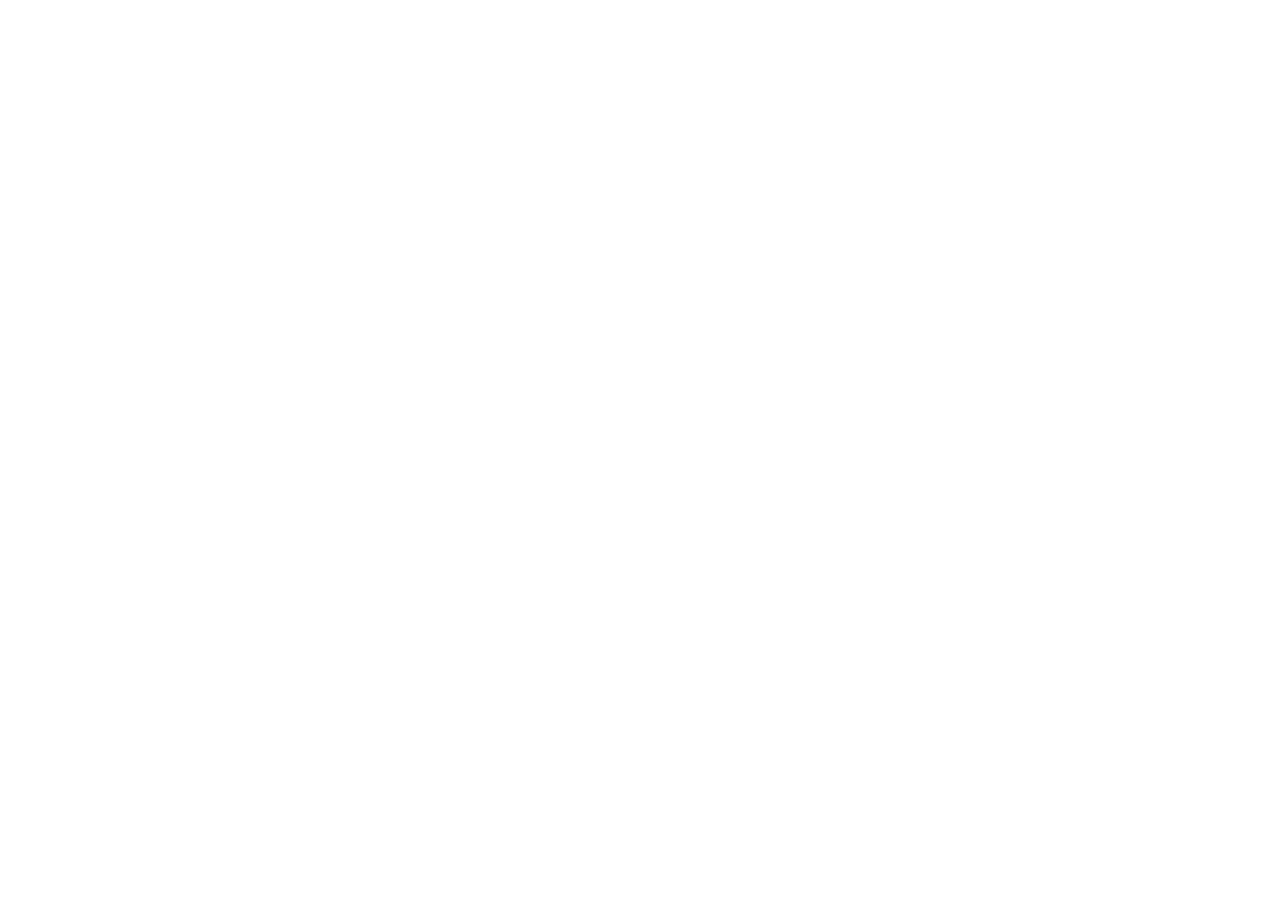
==== index.html @ a2f184b3 "primerCommit" ====
<!doctype html>
<html lang="en">
    <head>
        <title>Title</title>
        <!-- Required meta tags -->
        <meta charset="utf-8" />
        <meta
            name="viewport"
            content="width=device-width, initial-scale=1, shrink-to-fit=no"
        />

        <!-- Bootstrap CSS v5.2.1 -->
        <link
            href="https://cdn.jsdelivr.net/npm/bootstrap@5.3.2/dist/css/bootstrap.min.css"
            rel="stylesheet"
            integrity="sha384-T3c6CoIi6uLrA9TneNEoa7RxnatzjcDSCmG1MXxSR1GAsXEV/Dwwykc2MPK8M2HN"
            crossorigin="anonymous"
        />
    </head>

    <body>
        <header>
            
        </header>
        <main></main>
        <footer>
            <!-- place footer here -->
        </footer>
        <!-- Bootstrap JavaScript Libraries -->
        <script
            src="https://cdn.jsdelivr.net/npm/@popperjs/core@2.11.8/dist/umd/popper.min.js"
            integrity="sha384-I7E8VVD/ismYTF4hNIPjVp/Zjvgyol6VFvRkX/vR+Vc4jQkC+hVqc2pM8ODewa9r"
            crossorigin="anonymous"
        ></script>

        <script
            src="https://cdn.jsdelivr.net/npm/bootstrap@5.3.2/dist/js/bootstrap.min.js"
            integrity="sha384-BBtl+eGJRgqQAUMxJ7pMwbEyER4l1g+O15P+16Ep7Q9Q+zqX6gSbd85u4mG4QzX+"
            crossorigin="anonymous"
        ></script>
    </body>
</html>
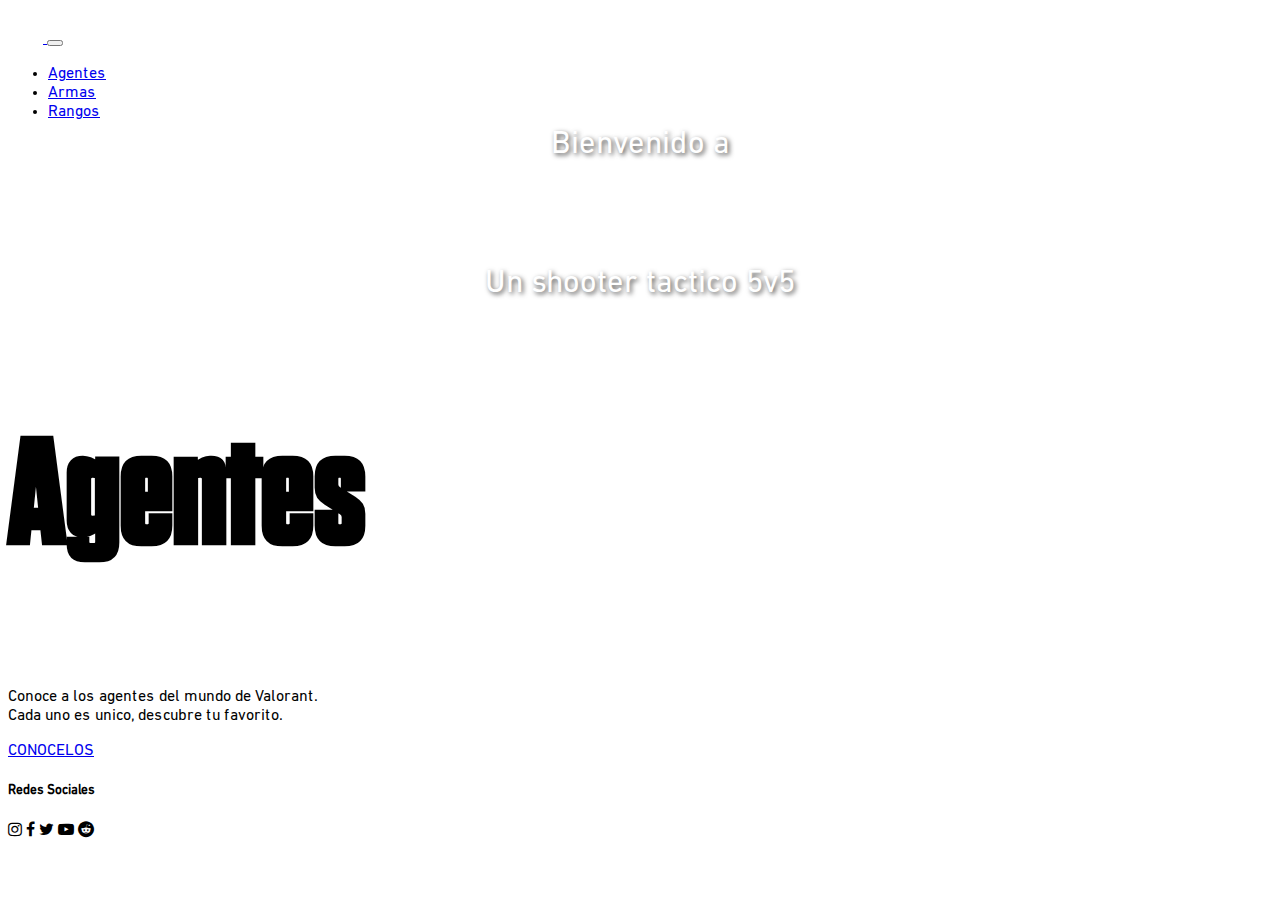
==== commit 0adfa8d5: "indexV1" ====
--- a/index.html
+++ b/index.html
@@ -1,42 +1,181 @@
 <!doctype html>
 <html lang="en">
-    <head>
-        <title>Title</title>
-        <!-- Required meta tags -->
-        <meta charset="utf-8" />
-        <meta
-            name="viewport"
-            content="width=device-width, initial-scale=1, shrink-to-fit=no"
-        />
 
-        <!-- Bootstrap CSS v5.2.1 -->
-        <link
-            href="https://cdn.jsdelivr.net/npm/bootstrap@5.3.2/dist/css/bootstrap.min.css"
-            rel="stylesheet"
-            integrity="sha384-T3c6CoIi6uLrA9TneNEoa7RxnatzjcDSCmG1MXxSR1GAsXEV/Dwwykc2MPK8M2HN"
-            crossorigin="anonymous"
-        />
-    </head>
+<head>
+    <title>Valorant</title>
+    <!-- Required meta tags -->
+    <meta charset="utf-8" />
+    <meta name="viewport" content="width=device-width, initial-scale=1, shrink-to-fit=no" />
+    <link rel="icon" href="https://cmsassets.rgpub.io/sanity/images/dsfx7636/news/cbf4460132cdfeb2a97fad5f9dd25ba0bc058f76-128x128.png" sizes="any">
+    <style>
+        @font-face {
+            font-family: Titulos;
+            src: url(assets/fonts/FontsFree-Net-Tungsten-Bold.woff2);
+        }
+        @font-face {
+            font-family: Textos;
+            src: url(assets/fonts/dinnextw1g.woff2);
+        }
 
-    <body>
-        <header>
-            
-        </header>
-        <main></main>
-        <footer>
-            <!-- place footer here -->
-        </footer>
-        <!-- Bootstrap JavaScript Libraries -->
-        <script
-            src="https://cdn.jsdelivr.net/npm/@popperjs/core@2.11.8/dist/umd/popper.min.js"
-            integrity="sha384-I7E8VVD/ismYTF4hNIPjVp/Zjvgyol6VFvRkX/vR+Vc4jQkC+hVqc2pM8ODewa9r"
-            crossorigin="anonymous"
-        ></script>
+        *{
+            font-family: Textos;
+        }
 
-        <script
-            src="https://cdn.jsdelivr.net/npm/bootstrap@5.3.2/dist/js/bootstrap.min.js"
-            integrity="sha384-BBtl+eGJRgqQAUMxJ7pMwbEyER4l1g+O15P+16Ep7Q9Q+zqX6gSbd85u4mG4QzX+"
-            crossorigin="anonymous"
-        ></script>
-    </body>
-</html>
+        /* Contenedor principal para posicionar texto sobre el video */
+        .video-container {
+            position: relative;
+            width: 100%;
+            margin: auto;
+        }
+
+        /* Estilo para el video */
+        .video-container video {
+            width: 100%;
+            height: auto;
+            display: block;
+        }
+
+        /* Texto encima del video */
+        .overlay-text {
+            position: absolute;
+            top: 50%;
+            /* Centrar verticalmente */
+            left: 50%;
+            /* Centrar horizontalmente */
+            transform: translate(-50%, -50%);
+            /* Ajusta la posición exacta */
+            color: white;
+            font-size: 2rem;
+            /* Ajusta el tamaño del texto */
+            text-shadow: 2px 2px 5px rgba(0, 0, 0, 0.7);
+            /* Sombra para visibilidad */
+            font-family: Arial, sans-serif;
+            text-align: center;
+        }
+    </style>
+
+    <!-- Bootstrap CSS v5.2.1 -->
+    <link href="https://cdn.jsdelivr.net/npm/bootstrap@5.3.2/dist/css/bootstrap.min.css" rel="stylesheet"
+        integrity="sha384-T3c6CoIi6uLrA9TneNEoa7RxnatzjcDSCmG1MXxSR1GAsXEV/Dwwykc2MPK8M2HN" crossorigin="anonymous" />
+    <link rel="stylesheet" href="https://maxcdn.bootstrapcdn.com/font-awesome/4.7.0/css/font-awesome.min.css">
+</head>
+
+<body>
+    <header class="bg-dark">
+        <nav class="navbar navbar-expand-sm navbar-dark py-3">
+            <div class="container">
+                <a href="index.html">
+                    <svg xmlns="http://www.w3.org/2000/svg" fill="none" height="35" viewBox="0 0 100 100" width="35">
+                        <path
+                            d="M99.25 48.66V10.28c0-.59-.75-.86-1.12-.39l-41.92 52.4a.627.627 0 00.49 1.02h30.29c.82 0 1.59-.37 2.1-1.01l9.57-11.96c.38-.48.59-1.07.59-1.68zM1.17 50.34L32.66 89.7c.51.64 1.28 1.01 2.1 1.01h30.29c.53 0 .82-.61.49-1.02L1.7 9.89c-.37-.46-1.12-.2-1.12.39v38.38c0 .61.21 1.2.59 1.68z"
+                            fill="#fff"></path>
+                    </svg>
+                </a>
+                <button class="navbar-toggler d-lg-none" type="button" data-bs-toggle="collapse"
+                    data-bs-target="#collapsibleNavId" aria-controls="collapsibleNavId" aria-expanded="false"
+                    aria-label="Toggle navigation">
+                    <span class="navbar-toggler-icon"></span>
+                </button>
+                <div class="collapse navbar-collapse" id="collapsibleNavId">
+                    <ul class="navbar-nav me-auto mt-2 mt-lg-0 fs-5">
+                        <li class="nav-item ms-4">
+                            <a class="nav-link active" href="agentes.html" aria-current="page">Agentes</a>
+                        </li>
+                        <li class="nav-item ms-4">
+                            <a class="nav-link active" href="armas.html" aria-current="page">Armas</a>
+                        </li>
+                        <li class="nav-item ms-4">
+                            <a class="nav-link active" href="rangos.html" aria-current="page">Rangos</a>
+                        </li>
+                        <!--<li class="nav-item">
+                                <a
+                                    class="text-white text-decoration-none dropdown-toggle"
+                                    href="#"
+                                    id="dropdownId"
+                                    data-bs-toggle="dropdown"
+                                    aria-haspopup="true"
+                                    aria-expanded="false"
+                                    >Dropdown</a
+                                >
+                                <div
+                                    class="dropdown-menu"
+                                    aria-labelledby="dropdownId"
+                                >
+                                    <a class="dropdown-item" href="#"
+                                        >Action 1</a
+                                    >
+                                    <a class="dropdown-item" href="#"
+                                        >Action 2</a
+                                    >
+                                </div>
+                            </li>-->
+                    </ul>
+                    <!--<form class="d-flex my-2 my-lg-0 justify-content-around">
+                            <input
+                                class="form-control me-sm-2 w-75"
+                                type="text"
+                                placeholder="Search"
+                            />
+                            <button
+                                class="btn btn-danger  ms-sm-3"
+                                type="submit"
+                            >
+                                Search
+                            </button>
+                        </form>-->
+                </div>
+            </div>
+        </nav>
+
+    </header>
+    <main>
+        <div class="video-container">
+            <!-- Video -->
+            <video autoplay muted loop>
+                <source
+                    src="https://cmsassets.rgpub.io/sanity/files/dsfx7636/news/409ab2fc369ba5e1fe50bac10c6676d7d1365a9f.mp4"
+                    type="video/mp4">
+            </video>
+            <!-- Texto superpuesto -->
+            <div class="overlay-text">
+                <p class="mb-0">Bienvenido a</p>
+                <img src="https://cmsassets.rgpub.io/sanity/images/dsfx7636/news/7b76209193f1bfe190d3ae6ef8728328870be9c3-736x138.png?auto=format&amp;fit=fill&amp;q=80&amp;w=300" alt="" class="img-fluid w-75" data-testid="masthead-logo">
+                <p class="fs-5 mt-4 text-white-50">Un shooter tactico 5v5</p>
+            </div>
+        </div>
+        <div>
+            <div class="position-relative">
+                <img src="https://cmsassets.rgpub.io/sanity/images/dsfx7636/news/fedda57d7bd05538e8e7b2903ddc1c65f1440575-3440x1020.jpg?auto=format&amp;fit=fill&amp;q=80&amp;h=640" alt="" data-testid="backdrop-background-image" role="presentation" class="w-100 img-fluid">
+                <div class="position-absolute top-50 translate-middle text-white" style="left: 20%; ">
+                    <h1 style="font-family: Titulos; font-size: 150px;">Agentes</h1>
+                    <p class="fs-5">Conoce a los agentes del mundo de Valorant.<br>
+                                                                Cada uno es unico, descubre tu favorito.</p>
+                    <a href="agentes.html" class="btn btn-dark rounded-0 px-4 py-3">CONOCELOS</a>
+                </div>
+            </div>
+        </div>
+    </main>
+    <footer class="bg-dark p">
+        <div class="container d-flex justify-content-center">
+            <div class="text-white">
+                <h5>Redes Sociales</h5>
+                <i class="fa fa-instagram" aria-hidden="true"></i>
+                <i class="fa fa-facebook" aria-hidden="true"></i>
+                <i class="fa fa-twitter" aria-hidden="true"></i>
+                <i class="fa fa-youtube-play" aria-hidden="true"></i>
+                <i class="fa fa-reddit" aria-hidden="true"></i>
+                
+            </div>
+        </div>
+    </footer>
+    <!-- Bootstrap JavaScript Libraries -->
+    <script src="https://cdn.jsdelivr.net/npm/@popperjs/core@2.11.8/dist/umd/popper.min.js"
+        integrity="sha384-I7E8VVD/ismYTF4hNIPjVp/Zjvgyol6VFvRkX/vR+Vc4jQkC+hVqc2pM8ODewa9r"
+        crossorigin="anonymous"></script>
+
+    <script src="https://cdn.jsdelivr.net/npm/bootstrap@5.3.2/dist/js/bootstrap.min.js"
+        integrity="sha384-BBtl+eGJRgqQAUMxJ7pMwbEyER4l1g+O15P+16Ep7Q9Q+zqX6gSbd85u4mG4QzX+"
+        crossorigin="anonymous"></script>
+</body>
+
+</html>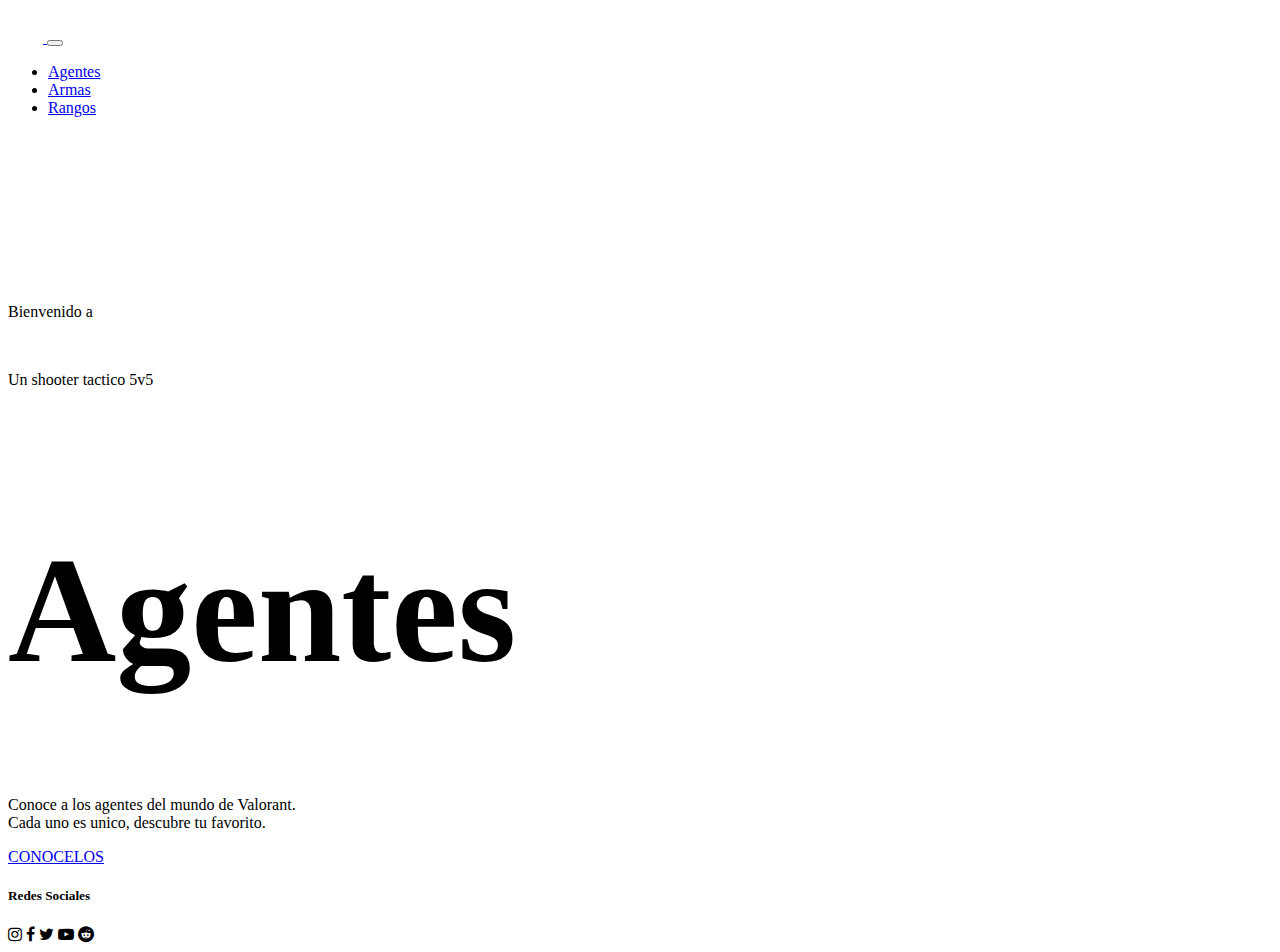
==== commit e6d4ecb0: "cssV1" ====
--- a/index.html
+++ b/index.html
@@ -7,52 +7,6 @@
     <meta charset="utf-8" />
     <meta name="viewport" content="width=device-width, initial-scale=1, shrink-to-fit=no" />
     <link rel="icon" href="https://cmsassets.rgpub.io/sanity/images/dsfx7636/news/cbf4460132cdfeb2a97fad5f9dd25ba0bc058f76-128x128.png" sizes="any">
-    <style>
-        @font-face {
-            font-family: Titulos;
-            src: url(assets/fonts/FontsFree-Net-Tungsten-Bold.woff2);
-        }
-        @font-face {
-            font-family: Textos;
-            src: url(assets/fonts/dinnextw1g.woff2);
-        }
-
-        *{
-            font-family: Textos;
-        }
-
-        /* Contenedor principal para posicionar texto sobre el video */
-        .video-container {
-            position: relative;
-            width: 100%;
-            margin: auto;
-        }
-
-        /* Estilo para el video */
-        .video-container video {
-            width: 100%;
-            height: auto;
-            display: block;
-        }
-
-        /* Texto encima del video */
-        .overlay-text {
-            position: absolute;
-            top: 50%;
-            /* Centrar verticalmente */
-            left: 50%;
-            /* Centrar horizontalmente */
-            transform: translate(-50%, -50%);
-            /* Ajusta la posición exacta */
-            color: white;
-            font-size: 2rem;
-            /* Ajusta el tamaño del texto */
-            text-shadow: 2px 2px 5px rgba(0, 0, 0, 0.7);
-            /* Sombra para visibilidad */
-            font-family: Arial, sans-serif;
-            text-align: center;
-        }
-    </style>
 
     <!-- Bootstrap CSS v5.2.1 -->
     <link href="https://cdn.jsdelivr.net/npm/bootstrap@5.3.2/dist/css/bootstrap.min.css" rel="stylesheet"
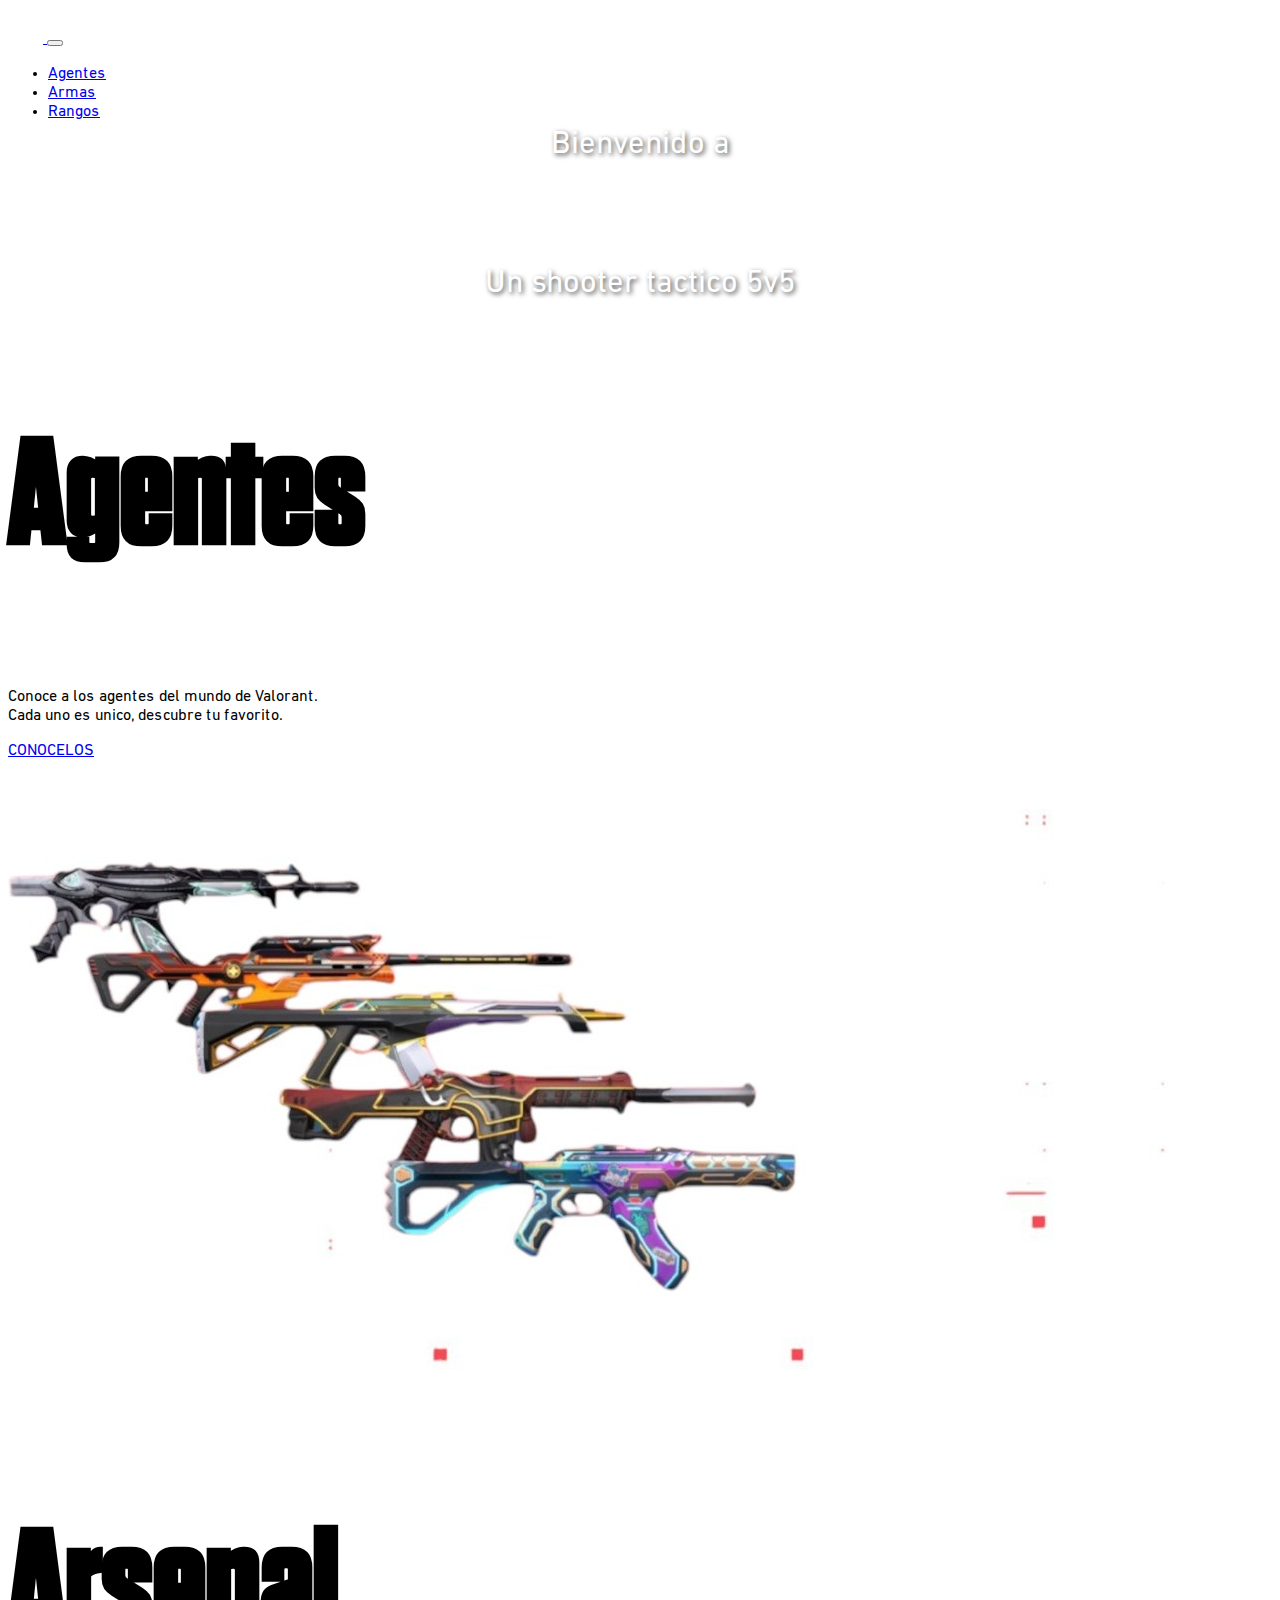
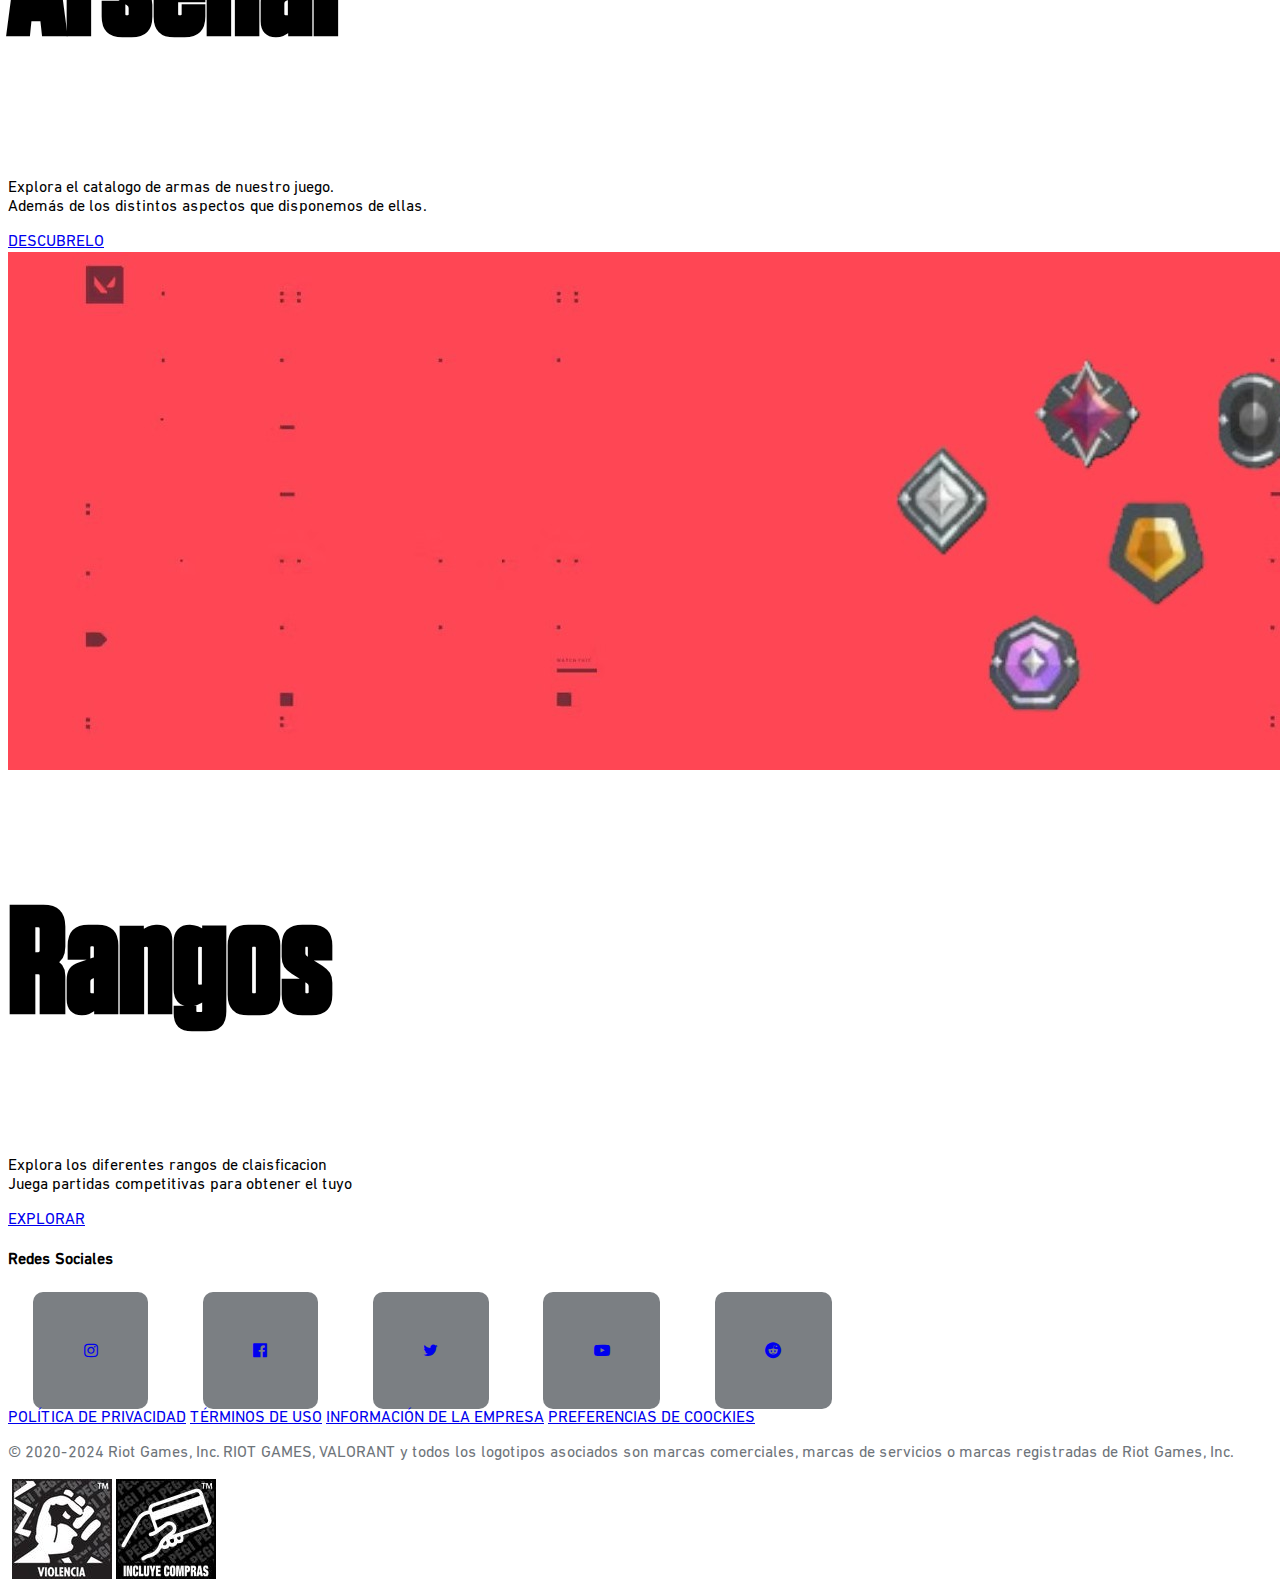
==== commit a2bf33d5: "indexFinal" ====
--- a/index.html
+++ b/index.html
@@ -6,12 +6,15 @@
     <!-- Required meta tags -->
     <meta charset="utf-8" />
     <meta name="viewport" content="width=device-width, initial-scale=1, shrink-to-fit=no" />
-    <link rel="icon" href="https://cmsassets.rgpub.io/sanity/images/dsfx7636/news/cbf4460132cdfeb2a97fad5f9dd25ba0bc058f76-128x128.png" sizes="any">
+    <link rel="icon"
+        href="https://cmsassets.rgpub.io/sanity/images/dsfx7636/news/cbf4460132cdfeb2a97fad5f9dd25ba0bc058f76-128x128.png"
+        sizes="any">
 
     <!-- Bootstrap CSS v5.2.1 -->
     <link href="https://cdn.jsdelivr.net/npm/bootstrap@5.3.2/dist/css/bootstrap.min.css" rel="stylesheet"
         integrity="sha384-T3c6CoIi6uLrA9TneNEoa7RxnatzjcDSCmG1MXxSR1GAsXEV/Dwwykc2MPK8M2HN" crossorigin="anonymous" />
     <link rel="stylesheet" href="https://maxcdn.bootstrapcdn.com/font-awesome/4.7.0/css/font-awesome.min.css">
+    <link rel="stylesheet" href="style/style.css">
 </head>
 
 <body>
@@ -33,13 +36,13 @@
                 <div class="collapse navbar-collapse" id="collapsibleNavId">
                     <ul class="navbar-nav me-auto mt-2 mt-lg-0 fs-5">
                         <li class="nav-item ms-4">
-                            <a class="nav-link active" href="agentes.html" aria-current="page">Agentes</a>
+                            <a class="nav-link" id="nav-link" href="agentes.html" aria-current="page">Agentes</a>
                         </li>
                         <li class="nav-item ms-4">
-                            <a class="nav-link active" href="armas.html" aria-current="page">Armas</a>
+                            <a class="nav-link hover" id="nav-link" href="armas.html" aria-current="page">Armas</a>
                         </li>
                         <li class="nav-item ms-4">
-                            <a class="nav-link active" href="rangos.html" aria-current="page">Rangos</a>
+                            <a class="nav-link hover" id="nav-link" href="rangos.html" aria-current="page">Rangos</a>
                         </li>
                         <!--<li class="nav-item">
                                 <a
@@ -88,38 +91,81 @@
             <video autoplay muted loop>
                 <source
                     src="https://cmsassets.rgpub.io/sanity/files/dsfx7636/news/409ab2fc369ba5e1fe50bac10c6676d7d1365a9f.mp4"
-                    type="video/mp4">
+                    type="">
             </video>
             <!-- Texto superpuesto -->
             <div class="overlay-text">
                 <p class="mb-0">Bienvenido a</p>
-                <img src="https://cmsassets.rgpub.io/sanity/images/dsfx7636/news/7b76209193f1bfe190d3ae6ef8728328870be9c3-736x138.png?auto=format&amp;fit=fill&amp;q=80&amp;w=300" alt="" class="img-fluid w-75" data-testid="masthead-logo">
+                <img src="https://cmsassets.rgpub.io/sanity/images/dsfx7636/news/7b76209193f1bfe190d3ae6ef8728328870be9c3-736x138.png?auto=format&amp;fit=fill&amp;q=80&amp;w=300"
+                    alt="" class="img-fluid w-75" data-testid="masthead-logo">
                 <p class="fs-5 mt-4 text-white-50">Un shooter tactico 5v5</p>
             </div>
         </div>
         <div>
             <div class="position-relative">
-                <img src="https://cmsassets.rgpub.io/sanity/images/dsfx7636/news/fedda57d7bd05538e8e7b2903ddc1c65f1440575-3440x1020.jpg?auto=format&amp;fit=fill&amp;q=80&amp;h=640" alt="" data-testid="backdrop-background-image" role="presentation" class="w-100 img-fluid">
+                <img src="https://cmsassets.rgpub.io/sanity/images/dsfx7636/news/fedda57d7bd05538e8e7b2903ddc1c65f1440575-3440x1020.jpg?auto=format&amp;fit=fill&amp;q=80&amp;h=640"
+                    alt="" data-testid="backdrop-background-image" role="presentation" class="w-100 img-fluid">
                 <div class="position-absolute top-50 translate-middle text-white" style="left: 20%; ">
                     <h1 style="font-family: Titulos; font-size: 150px;">Agentes</h1>
                     <p class="fs-5">Conoce a los agentes del mundo de Valorant.<br>
-                                                                Cada uno es unico, descubre tu favorito.</p>
+                        Cada uno es unico, descubre tu favorito.</p>
                     <a href="agentes.html" class="btn btn-dark rounded-0 px-4 py-3">CONOCELOS</a>
                 </div>
             </div>
         </div>
+        <div>
+            <div class="position-relative">
+                <img src="assets/img/armas-Photoroom.jpg"
+                    alt="" data-testid="backdrop-background-image" role="presentation" class="w-100 img-fluid">
+                <div class="position-absolute top-50 end-0 translate-middle-y text-dark text-end me-5">
+                    <h1 style="font-family: Titulos; font-size: 150px;" class="me-5">Arsenal</h1>
+                    <p class="fs-5 me-5">Explora el catalogo de armas de nuestro juego.<br>
+                        Además de los distintos aspectos que disponemos de ellas.</p>
+                    <a href="armas.html" class="btn btn-dark rounded-0 px-4 py-3 ms-auto me-5">DESCUBRELO</a>
+                </div>
+            </div>
+        </div>
+        <div>
+            <div class="position-relative">
+                <img src="assets/img/rangos-Photoroom.jpg"
+                    alt="" data-testid="backdrop-background-image" role="presentation" class="w-100 img-fluid">
+                <div class="position-absolute top-50 translate-middle text-white" style="left: 20%; ">
+                    <h1 style="font-family: Titulos; font-size: 150px;">Rangos</h1>
+                    <p class="fs-5">Explora los diferentes rangos de claisficacion<br>
+                        Juega partidas competitivas para obtener el tuyo</p>
+                    <a href="rangos.html" class="btn btn-dark rounded-0 px-4 py-3">EXPLORAR</a>
+                </div>
+            </div>
+        </div>
     </main>
-    <footer class="bg-dark p">
+    <footer class="bg-dark p-4">
         <div class="container d-flex justify-content-center">
-            <div class="text-white">
-                <h5>Redes Sociales</h5>
-                <i class="fa fa-instagram" aria-hidden="true"></i>
-                <i class="fa fa-facebook" aria-hidden="true"></i>
-                <i class="fa fa-twitter" aria-hidden="true"></i>
-                <i class="fa fa-youtube-play" aria-hidden="true"></i>
-                <i class="fa fa-reddit" aria-hidden="true"></i>
-                
+            <div class="text-white text-center w-25 mb-4">
+                <h4>Redes Sociales</h4>
+                <a href="#" class="text-white fs-5"><i class="fa fa-instagram" aria-hidden="true"></i></a> 
+                <a href="#" class="text-white fs-5"><i class="fa fa-facebook-official" aria-hidden="true"></i></a>
+                <a href="#" class="text-white fs-5"><i class="fa fa-twitter" aria-hidden="true"></i></a>
+                <a href="#" class="text-white fs-5"><i class="fa fa-youtube-play" aria-hidden="true"></i></a> 
+                <a href="#" class="text-white fs-5"><i class="fa fa-reddit" aria-hidden="true"></i></a>
             </div>
+        </div>
+        <div class="container d-flex justify-content-center">
+            <a class="text-decoration-none text-white px-4 my-4 fs-5" href="#">POLÍTICA DE PRIVACIDAD</a>
+            <a class="text-decoration-none text-white px-4 my-4 fs-5" href="#">TÉRMINOS DE USO</a>
+            <a class="text-decoration-none text-white px-4 my-4 fs-5" href="#">INFORMACIÓN DE LA EMPRESA</a>
+            <a class="text-decoration-none text-white px-4 my-4 fs-5" href="#">PREFERENCIAS DE COOCKIES</a>
+        </div>
+        <p class="text-center w-50 mx-auto" style="color: #6e747a">© 2020-2024 Riot Games, Inc. RIOT GAMES, VALORANT y todos los logotipos asociados son marcas comerciales, marcas de servicios o marcas registradas de Riot Games, Inc.</p>
+        <div class="container d-flex justify-content-center mt-4">
+            <img class="px-3"
+                src="https://cmsassets.rgpub.io/sanity/images/dsfx7636/riotbar/74616f83f75bd2c1b61d2140777961d722b5e3fc-208x254.jpg?&h=100&fit=max"
+                alt="">
+            <img class="px-3"
+                src="[data-uri]"
+                alt="">
+            <img class="px-3"
+                src="[data-uri]"
+                alt="">
         </div>
     </footer>
     <!-- Bootstrap JavaScript Libraries -->
--- a/style/style.css
+++ b/style/style.css
@@ -0,0 +1,68 @@
+@font-face {
+    font-family: Titulos;
+    src: url(../assets/fonts/FontsFree-Net-Tungsten-Bold.woff2);
+}
+@font-face {
+    font-family: Textos;
+    src: url(../assets/fonts/dinnextw1g.woff2);
+}
+
+*{
+    font-family: Textos;
+}
+
+.titulo{
+    font-family: Titulos;
+}
+.textos{
+    font-family: Textos;
+}
+
+/* Contenedor principal para posicionar texto sobre el video */
+.video-container {
+    position: relative;
+    width: 100%;
+    margin: auto;
+}
+
+/* Estilo para el video */
+.video-container video {
+    width: 100%;
+    height: auto;
+    display: block;
+}
+
+/* Texto encima del video */
+.overlay-text {
+    position: absolute;
+    top: 50%;
+    /* Centrar verticalmente */
+    left: 50%;
+    /* Centrar horizontalmente */
+    transform: translate(-50%, -50%);
+    /* Ajusta la posición exacta */
+    color: white;
+    font-size: 2rem;
+    /* Ajusta el tamaño del texto */
+    text-shadow: 2px 2px 5px rgba(0, 0, 0, 0.7);
+    /* Sombra para visibilidad */
+    font-family: Arial, sans-serif;
+    text-align: center;
+}
+
+i{
+    background-color: #42484eb2;
+    padding: 4%;
+    margin-left: 2%;
+    margin-right: 2%;
+    border-radius: 10px;
+}
+
+#nav-link:hover{
+    color: #ff3744;
+    border-bottom: 2px solid #ff3744;
+}
+
+#rangos{
+    font-family: Titulos;
+}
